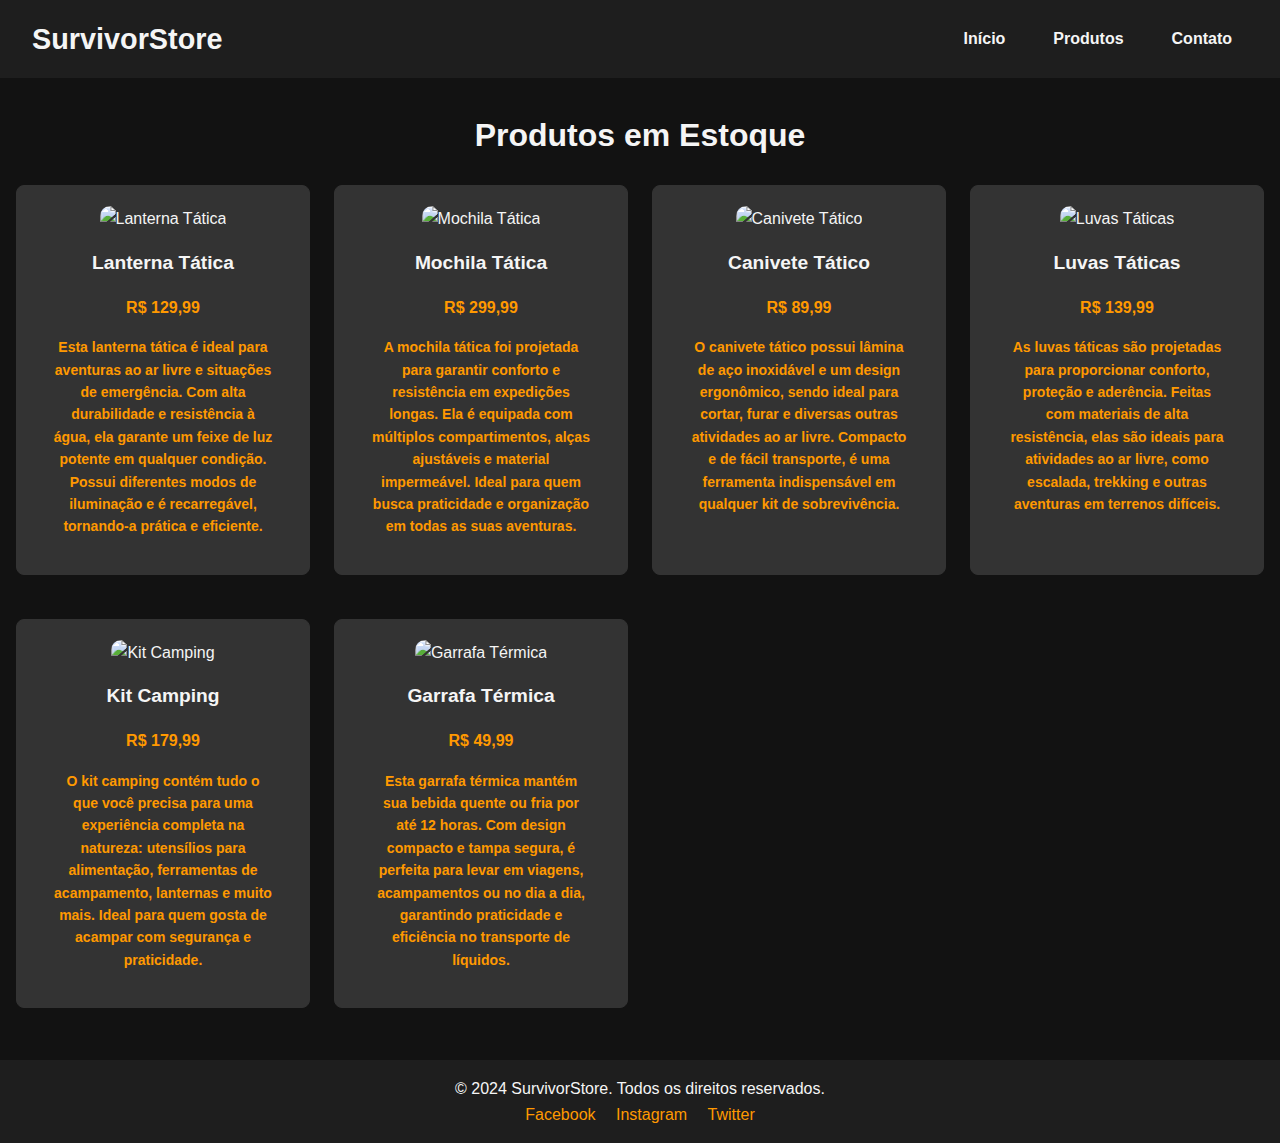
==== product.html @ 852d39ed "Add files via upload" ====
<!DOCTYPE html>
<html lang="pt-br">
<head>
    <meta charset="UTF-8">
    <meta name="viewport" content="width=device-width, initial-scale=1.0">
    <meta http-equiv="X-UA-Compatible" content="ie=edge">
    <title>SurvivorStore - Produtos</title>
    <link rel="stylesheet" href="styles.css">
</head>
<body>
    <!-- Cabeçalho -->
    <header>
        <div class="logo">
            SurvivorStore
        </div>
        <nav class="menu">
            <ul>
                <li><a href="index.html">Início</a></li>
                <li><a href="product.html">Produtos</a></li>
                <li><a href="contact.html">Contato</a></li>
            </ul>
        </nav>
    </header>

    <!-- Produtos em Destaque -->
    <section class="featured-products">
        <h2>Produtos em Estoque</h2>
        <div class="product-grid">
            <!-- Produto 1 -->
            <div class="product-card">
                <img src="images/lanterna.jpg" alt="Lanterna Tática">
                <h3>Lanterna Tática</h3>
                <p>R$ 129,99</p>
                <p class="product-description">
                    Esta lanterna tática é ideal para aventuras ao ar livre e situações de emergência. Com alta durabilidade e resistência à água, ela garante um feixe de luz potente em qualquer condição. Possui diferentes modos de iluminação e é recarregável, tornando-a prática e eficiente.
                </p>
            </div>

            <!-- Produto 2 -->
            <div class="product-card">
                <img src="images/mochila.jpg" alt="Mochila Tática">
                <h3>Mochila Tática</h3>
                <p>R$ 299,99</p>
                <p class="product-description">
                    A mochila tática foi projetada para garantir conforto e resistência em expedições longas. Ela é equipada com múltiplos compartimentos, alças ajustáveis e material impermeável. Ideal para quem busca praticidade e organização em todas as suas aventuras.
                </p>
            </div>

            <!-- Produto 3 -->
            <div class="product-card">
                <img src="images/canivete.jpg" alt="Canivete Tático">
                <h3>Canivete Tático</h3>
                <p>R$ 89,99</p>
                <p class="product-description">
                    O canivete tático possui lâmina de aço inoxidável e um design ergonômico, sendo ideal para cortar, furar e diversas outras atividades ao ar livre. Compacto e de fácil transporte, é uma ferramenta indispensável em qualquer kit de sobrevivência.
                </p>
            </div>

            <!-- Produto 4 -->
            <div class="product-card">
                <img src="images/luvas.jpg" alt="Luvas Táticas">
                <h3>Luvas Táticas</h3>
                <p>R$ 139,99</p>
                <p class="product-description">
                    As luvas táticas são projetadas para proporcionar conforto, proteção e aderência. Feitas com materiais de alta resistência, elas são ideais para atividades ao ar livre, como escalada, trekking e outras aventuras em terrenos difíceis.
                </p>
            </div>

            <!-- Produto 5 -->
            <div class="product-card">
                <img src="images/kit-camping.jpg" alt="Kit Camping">
                <h3>Kit Camping</h3>
                <p>R$ 179,99</p>
                <p class="product-description">
                    O kit camping contém tudo o que você precisa para uma experiência completa na natureza: utensílios para alimentação, ferramentas de acampamento, lanternas e muito mais. Ideal para quem gosta de acampar com segurança e praticidade.
                </p>
            </div>

            <!-- Produto 6 -->
            <div class="product-card">
                <img src="images/garrafa.jpg" alt="Garrafa Térmica">
                <h3>Garrafa Térmica</h3>
                <p>R$ 49,99</p>
                <p class="product-description">
                    Esta garrafa térmica mantém sua bebida quente ou fria por até 12 horas. Com design compacto e tampa segura, é perfeita para levar em viagens, acampamentos ou no dia a dia, garantindo praticidade e eficiência no transporte de líquidos.
                </p>
            </div>
        </div>
    </section>

    <!-- Rodapé -->
    <footer>
        <p>&copy; 2024 SurvivorStore. Todos os direitos reservados.</p>
        <div class="social-links">
            <a href="#">Facebook</a>
            <a href="#">Instagram</a>
            <a href="#">Twitter</a>
        </div>
    </footer>
</body>
</html>
---- styles.css ----
/* Reset Básico */
* {
    margin: 0;
    padding: 0;
    box-sizing: border-box;
}

body {
    font-family: 'Arial', sans-serif;
    line-height: 1.6;
    color: #f5f5f5;
    background-color: #121212; /* Fundo escuro */
}

/* Cores principais */
:root {
    --primary-color: #ff9900;
    --secondary-color: #1e1e1e;
    --light-color: #f5f5f5;
    --dark-color: #121212;
}

/* Cabeçalho */
header {
    display: flex;
    justify-content: space-between;
    align-items: center;
    background-color: var(--secondary-color);
    color: var(--light-color);
    padding: 1rem 2rem;
    position: sticky;
    top: 0;
    z-index: 1000;
}

header .logo {
    font-size: 1.8rem;
    font-weight: bold;
}

header .menu ul {
    list-style: none;
    display: flex;
    gap: 1rem;
}

header .menu ul li a {
    color: var(--light-color);
    text-decoration: none;
    font-weight: bold;
    padding: 0.5rem 1rem;
    border-radius: 5px;
    transition: background 0.3s ease;
}

header .menu ul li a:hover {
    background-color: var(--primary-color);
}

/* Hero Section */
.hero {
    background: var(--dark-color) url('images/hero.jpg') no-repeat center/cover;
    color: var(--light-color);
    text-align: center;
    padding: 5rem 1rem;
}

.hero h1 {
    font-size: 2.5rem;
    margin-bottom: 1rem;
}

.hero p {
    font-size: 1.2rem;
    margin-bottom: 2rem;
}

.hero .btn-primary {
    background-color: var(--primary-color);
    color: var(--dark-color);
    padding: 0.8rem 1.5rem;
    text-decoration: none;
    border-radius: 5px;
    font-weight: bold;
    transition: background 0.3s ease;
}

.hero .btn-primary:hover {
    background-color: #e68a00;
}

/* Produtos Destaques */
.featured-products {
    padding: 2rem 1rem;
    text-align: center;
}

.featured-products h2 {
    font-size: 2rem;
    margin-bottom: 1.5rem;
    color: var(--light-color);
}

.product-grid {
    display: grid;
    grid-template-columns: repeat(auto-fit, minmax(280px, 1fr));
    gap: 1.5rem;
}

.product-card {
    background: var(--secondary-color);
    border: 1px solid #333;
    border-radius: 5px;
    overflow: hidden;
    text-align: left;
    transition: transform 0.3s ease;
}

.product-card:hover {
    transform: translateY(-5px);
}

.product-card img {
    width: 100%;
    height: auto;
    object-fit: cover; /* Garante que a imagem seja bem ajustada */
    border-radius: 10px; /* Bordas arredondadas */
}

.product-card h3 {
    margin: 1rem;
    font-size: 1.2rem;
    color: var(--light-color);
}

.product-card p {
    margin: 0 1rem 1rem;
    font-weight: bold;
    color: var(--primary-color);
}

.product-card .btn-secondary {
    display: block;
    text-align: center;
    background-color: var(--primary-color);
    color: var(--dark-color);
    padding: 0.5rem;
    text-decoration: none;
    border-radius: 5px;
    margin: 0 1rem 1rem;
}

.product-card .btn-secondary:hover {
    background-color: #e68a00;
}

/* Detalhes do Produto */
.product-details {
    display: flex;
    flex-wrap: wrap;
    gap: 2rem;
    padding: 2rem 1rem;
    max-width: 1200px;
    margin: auto;
}

.product-details img {
    flex: 1 1 300px;
    max-width: 500px;
    border-radius: 5px;
}

.product-details .details {
    flex: 1 1 300px;
}

.product-details h1 {
    font-size: 2rem;
    margin-bottom: 1rem;
    color: var(--light-color);
}

.product-details p {
    margin-bottom: 1rem;
    line-height: 1.5;
}

.product-details .btn-primary {
    display: inline-block;
    margin-top: 1rem;
}

/* Formulário de Contato */
.contact-form {
    padding: 2rem 1rem;
    max-width: 600px;
    margin: auto;
    text-align: center;
    background-color: var(--secondary-color);
    border-radius: 5px;
}

.contact-form h1 {
    font-size: 2rem;
    margin-bottom: 1rem;
    color: var(--light-color);
}

.contact-form p {
    font-size: 1.1rem;
    margin-bottom: 2rem;
    color: var(--light-color);
}

.contact-form form {
    display: flex;
    flex-direction: column;
    gap: 1rem;
}

.contact-form label {
    text-align: left;
    font-weight: bold;
    color: var(--light-color);
}

.contact-form input, 
.contact-form textarea, 
.contact-form button {
    width: 100%;
    padding: 0.8rem;
    border: 1px solid #444;
    border-radius: 5px;
    font-size: 1rem;
    background-color: var(--dark-color);
    color: var(--light-color);
}

.contact-form button {
    background-color: var(--primary-color);
    color: var(--dark-color);
    font-weight: bold;
    cursor: pointer;
    transition: background 0.3s ease;
}

.contact-form button:hover {
    background-color: #e68a00;
}

/* Rodapé */
footer {
    background-color: var(--secondary-color);
    color: var(--light-color);
    text-align: center;
    padding: 1rem 0;
}

footer .social-links a {
    color: var(--primary-color);
    text-decoration: none;
    margin: 0 0.5rem;
    transition: color 0.3s ease;
}

footer .social-links a:hover {
    color: #e68a00;
}

/* Responsividade */
@media (max-width: 600px) {
    header .menu ul {
        flex-direction: column;
        gap: 0.5rem;
    }

    .hero h1 {
        font-size: 1.8rem;
    }

    .product-details {
        flex-direction: column;
    }
}

@media (min-width: 600px) and (max-width: 1024px) {
    .hero h1 {
        font-size: 2rem;
    }

    .product-grid {
        gap: 1rem;
    }
}

/* Descrição do produto */
.product-description {
    font-size: 14px;
    color: #ddd;
    margin-top: 10px;
    line-height: 1.6;
}

/* Estilo do Card de Produto */
.product-card {
    background-color: #333;
    padding: 20px;
    border-radius: 8px;
    margin-bottom: 20px;
    text-align: center;
    transition: transform 0.3s ease;
}

.product-card:hover {
    transform: scale(1.05);
}
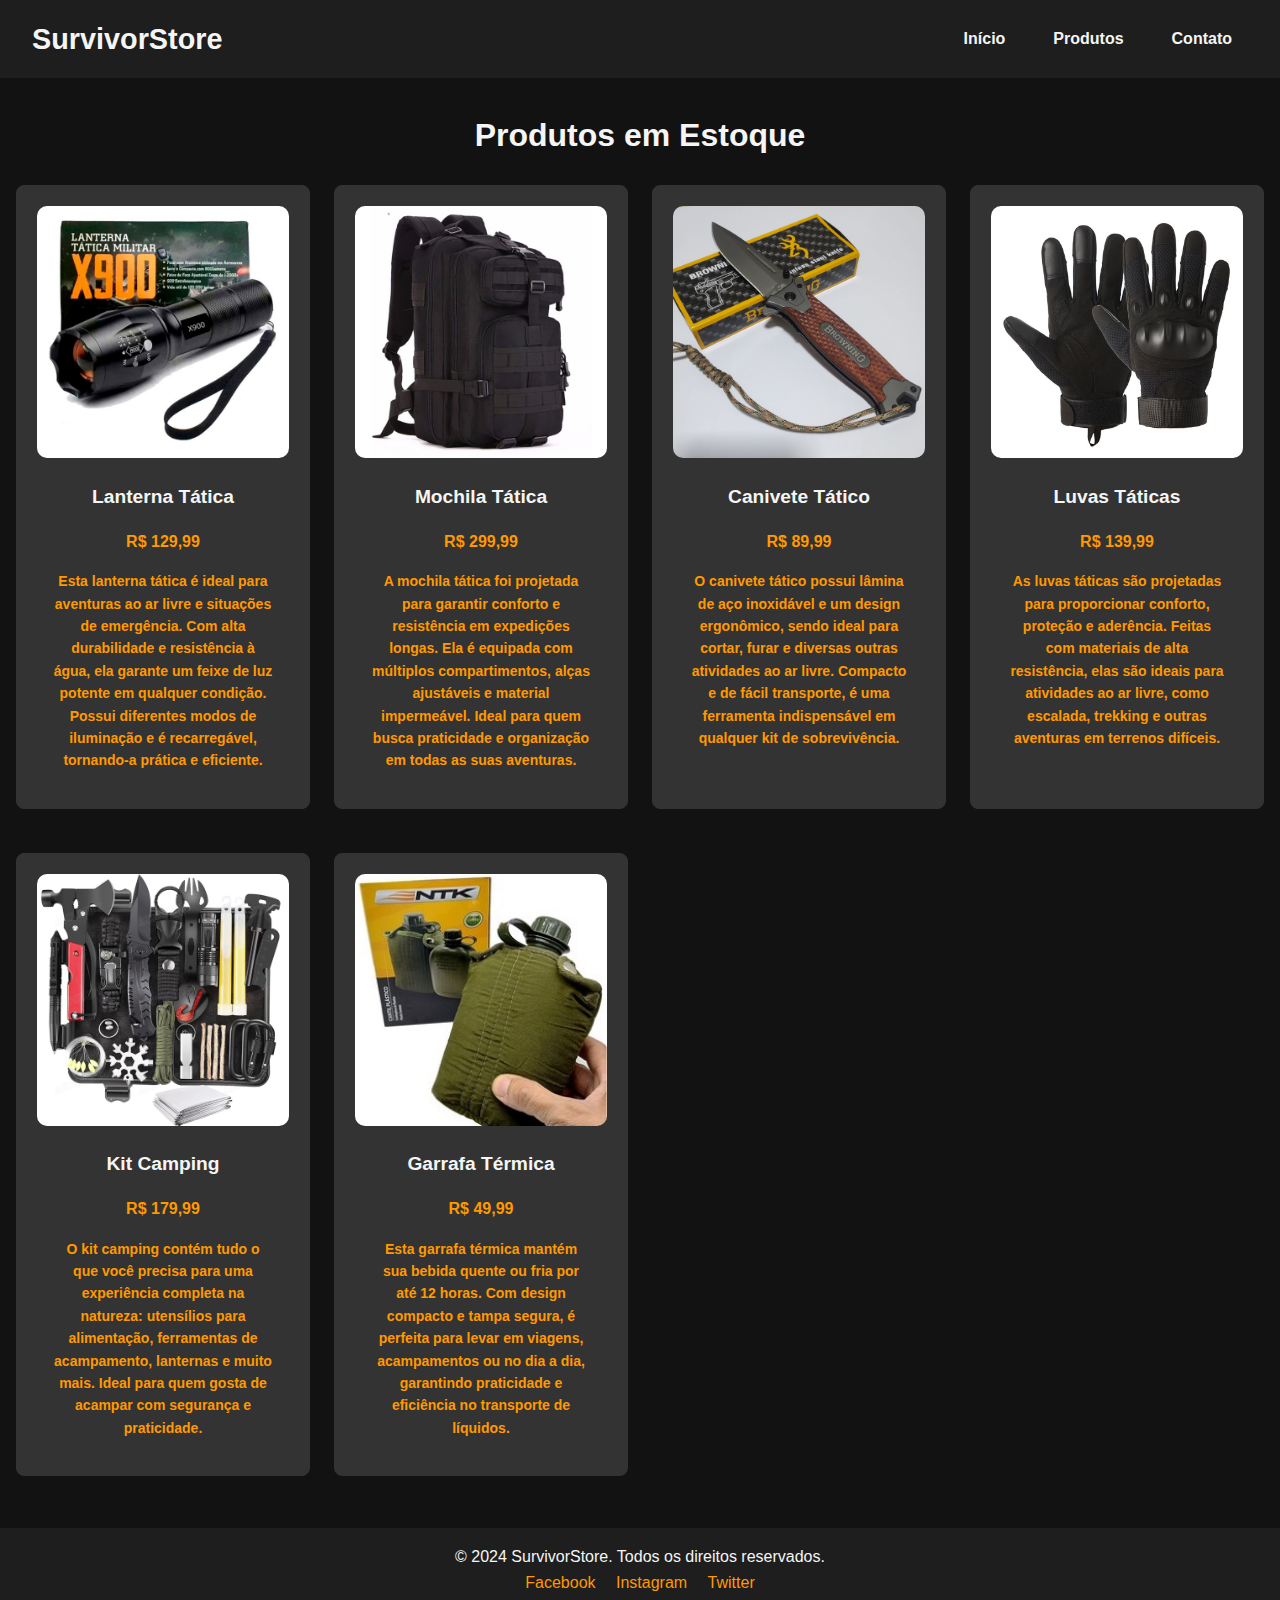
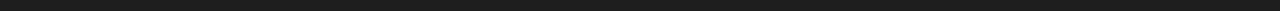
==== commit b28eeed9: "Add files via upload" ====
--- a/product.html
+++ b/product.html
@@ -28,7 +28,7 @@
         <div class="product-grid">
             <!-- Produto 1 -->
             <div class="product-card">
-                <img src="images/lanterna.jpg" alt="Lanterna Tática">
+                <img src="lanterna.jpg" alt="Lanterna Tática">
                 <h3>Lanterna Tática</h3>
                 <p>R$ 129,99</p>
                 <p class="product-description">
@@ -38,7 +38,7 @@
 
             <!-- Produto 2 -->
             <div class="product-card">
-                <img src="images/mochila.jpg" alt="Mochila Tática">
+                <img src="mochila.jpg" alt="Mochila Tática">
                 <h3>Mochila Tática</h3>
                 <p>R$ 299,99</p>
                 <p class="product-description">
@@ -48,7 +48,7 @@
 
             <!-- Produto 3 -->
             <div class="product-card">
-                <img src="images/canivete.jpg" alt="Canivete Tático">
+                <img src="canivete.jpg" alt="Canivete Tático">
                 <h3>Canivete Tático</h3>
                 <p>R$ 89,99</p>
                 <p class="product-description">
@@ -58,7 +58,7 @@
 
             <!-- Produto 4 -->
             <div class="product-card">
-                <img src="images/luvas.jpg" alt="Luvas Táticas">
+                <img src="luvas.jpg" alt="Luvas Táticas">
                 <h3>Luvas Táticas</h3>
                 <p>R$ 139,99</p>
                 <p class="product-description">
@@ -68,7 +68,7 @@
 
             <!-- Produto 5 -->
             <div class="product-card">
-                <img src="images/kit-camping.jpg" alt="Kit Camping">
+                <img src="kit-camping.jpg" alt="Kit Camping">
                 <h3>Kit Camping</h3>
                 <p>R$ 179,99</p>
                 <p class="product-description">
@@ -78,7 +78,7 @@
 
             <!-- Produto 6 -->
             <div class="product-card">
-                <img src="images/garrafa.jpg" alt="Garrafa Térmica">
+                <img src="garrafa.jpg" alt="Garrafa Térmica">
                 <h3>Garrafa Térmica</h3>
                 <p>R$ 49,99</p>
                 <p class="product-description">
